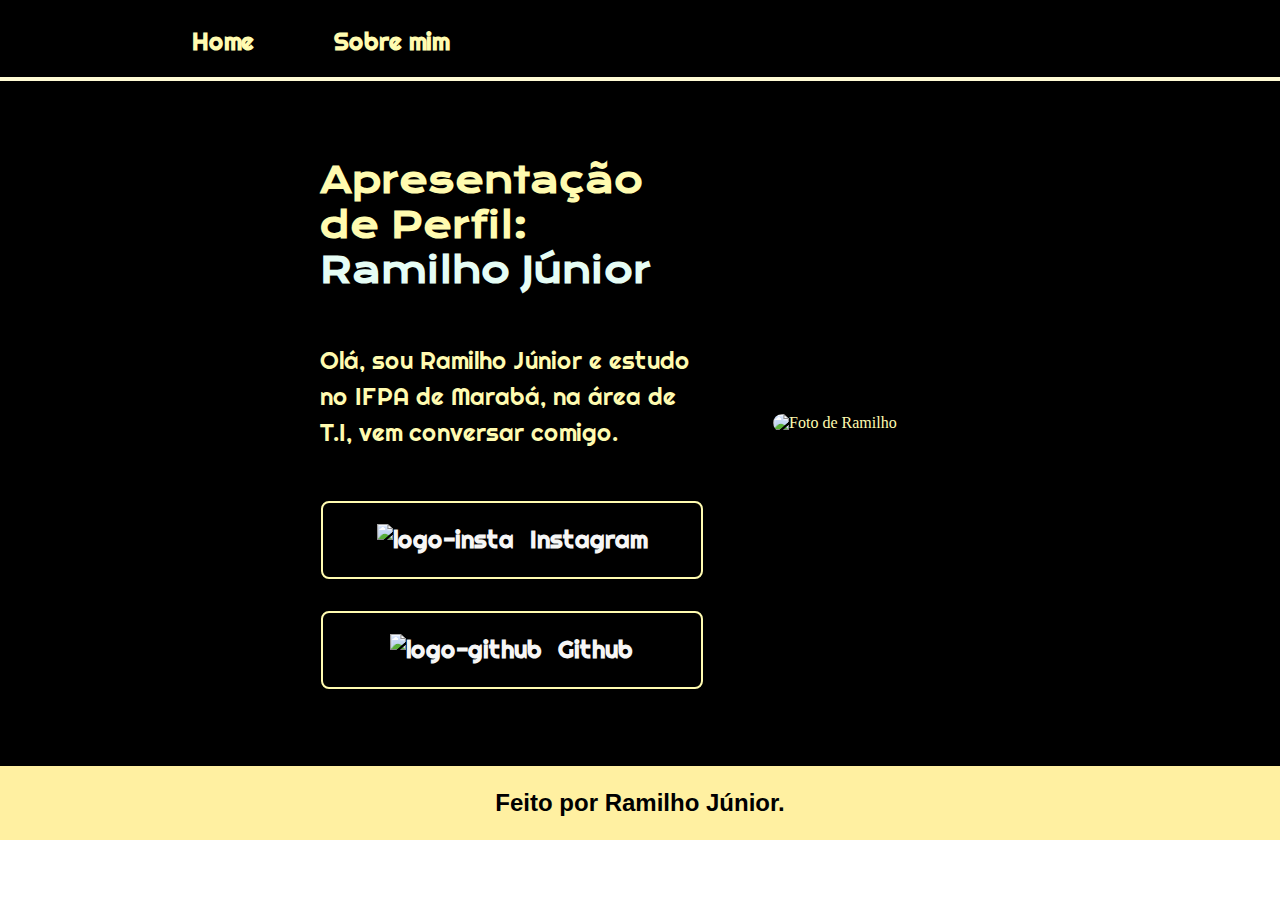
==== index.html @ bd6901b3 "Add files via upload" ====
<!DOCTYPE html>
<html lang="PT-BR">

<head>
    <meta charset="UTF-8">
    <meta http-equiv="X-UA-Compatible" content="IE=edge">
    <meta name="viewport" content="width=device-width, initial-scale=1.0">
    <link rel="stylesheet" href="style.css">
    <title> Apresentação </title>
</head>

<body>
    <header class="cabecalho">
        <nav class="cabecalho_menu">
            <a class="cabecalho_menu_link" href="index.html">Home</a>
            <a class="cabecalho_menu_link" href="about.html">Sobre mim</a>
        </nav>

    </header>
    <main class="apresentacao">
        <section class="apresentacao_conteudo">
            <h1 class="apresentacao_conteudo_titulo">
                Apresentação de Perfil:
                <strong class="titulo_destaque">Ramilho Júnior</strong>
            </h1>
            <h4 class="apresentacao_conteudo_texto"> Olá, sou Ramilho Júnior e estudo no IFPA de Marabá, na área de T.I,
                vem conversar comigo.
            </h4>
            <div class="apresentacao_links">
                <a class="apresentacao_links_link"
                    href="https://instagram.com/ramilhodasilvavaz?igshid=YmMyMTA2M2Y="><img src="imagens/instagram.png"
                        alt="logo-insta"> Instagram </a>
                <a class="apresentacao_links_link" href="https://github.com/Ramilho/ramilho"><img
                        src="imagens/github.png" alt="logo-github"> Github </a>
            </div>
        </section>

        <img class="apresentacao_img" src="imagens/Ramilho.jpeg" alt="Foto de Ramilho">
    </main>
    <footer class="rodape">
        <p><Strong>Feito por Ramilho Júnior.</Strong></p>
    </footer>
</body>

</html>
---- style.css ----
@import url('https://fonts.googleapis.com/css2?family=Krona+One&family=Righteous&display=swap');

:root {
    --cor-fundo: black;
    --cor-primaria: #FFFBB0;
    --cor-segundaria: #fff0a1;
    --cor-destaque: #E6FDf5;
    --cor-tercearia: #FFFBD5;
    --fonte-principal: 'Krona One', 'sans-serif';
    --fonte-segundaria: 'Righteous', 'sans-serif';
    --cor-hover: #272727;
}

* {
    margin: 0;
    padding: 0;
}

.cabecalho {
    background-color: var(--cor-fundo);
    padding: 2% 2% 1.6% 15%;
    border-bottom: 4px solid var(--cor-tercearia);
}

.cabecalho_menu {
    display: flex;
    gap: 80px;
}

.cabecalho_menu_link {
    font-family: var(--fonte-segundaria);
    font-weight: 600;
    font-size: 24px;
    color: var(--cor-primaria);
    text-decoration: none;
}

.apresentacao {
    padding: 6% 25%;
    box-sizing: border-box;
    background-color: var(--cor-fundo);
    color: var(--cor-primaria);
    display: flex;
    align-items: center;
    justify-content: space-between;
}

.apresentacao_conteudo {
    width: 615px;
    display: flex;
    flex-direction: column;
    gap: 50px;
}

.apresentacao_conteudo_titulo {
    font-size: 35px;
    font-family: 'Krona one', sans-serif;
}

.apresentacao_conteudo_texto {
    font-style: normal;
    font-weight: 400;
    line-height: 36px;
    font-size: 24px;
    font-family: var(--fonte-segundaria);
}

.titulo_destaque {
    color: var(--cor-destaque);
}

.apresentacao_links {
    display: flex;
    flex-direction: column;
    justify-content: space-between;
    align-items: center;
    gap: 32px;
}

.apresentacao_links_subtitulo {
    font-family: var(--fonte-principal);
    font-weight: 400;
    size: 24px;
}

.apresentacao_links_link {
    display: flex;
    justify-content: center;
    gap: 16px;
    border: 2px solid var(--cor-primaria);
    width: 378px;
    text-align: center;
    border-radius: 8px;
    font-size: 24px;
    font-weight: 600;
    padding: 21.5px 0;
    text-decoration: none;
    color: #F6F6F6;
    font-family: var(--fonte-segundaria);
}

.apresentacao_links_link:hover {
    background-color: var(--cor-hover);
}

.apresentacao_img {
    margin-left: 70px;
    width: 300px;
    border-radius: 16px;
}

.rodape {
    color: var(--cor-fundo);
    background-color: var(--cor-segundaria);
    padding: 23px;
    text-align: center;
    font-family: 'Montserrat', sans-serif;
    font-size: 24px;
    font-weight: 400;
}
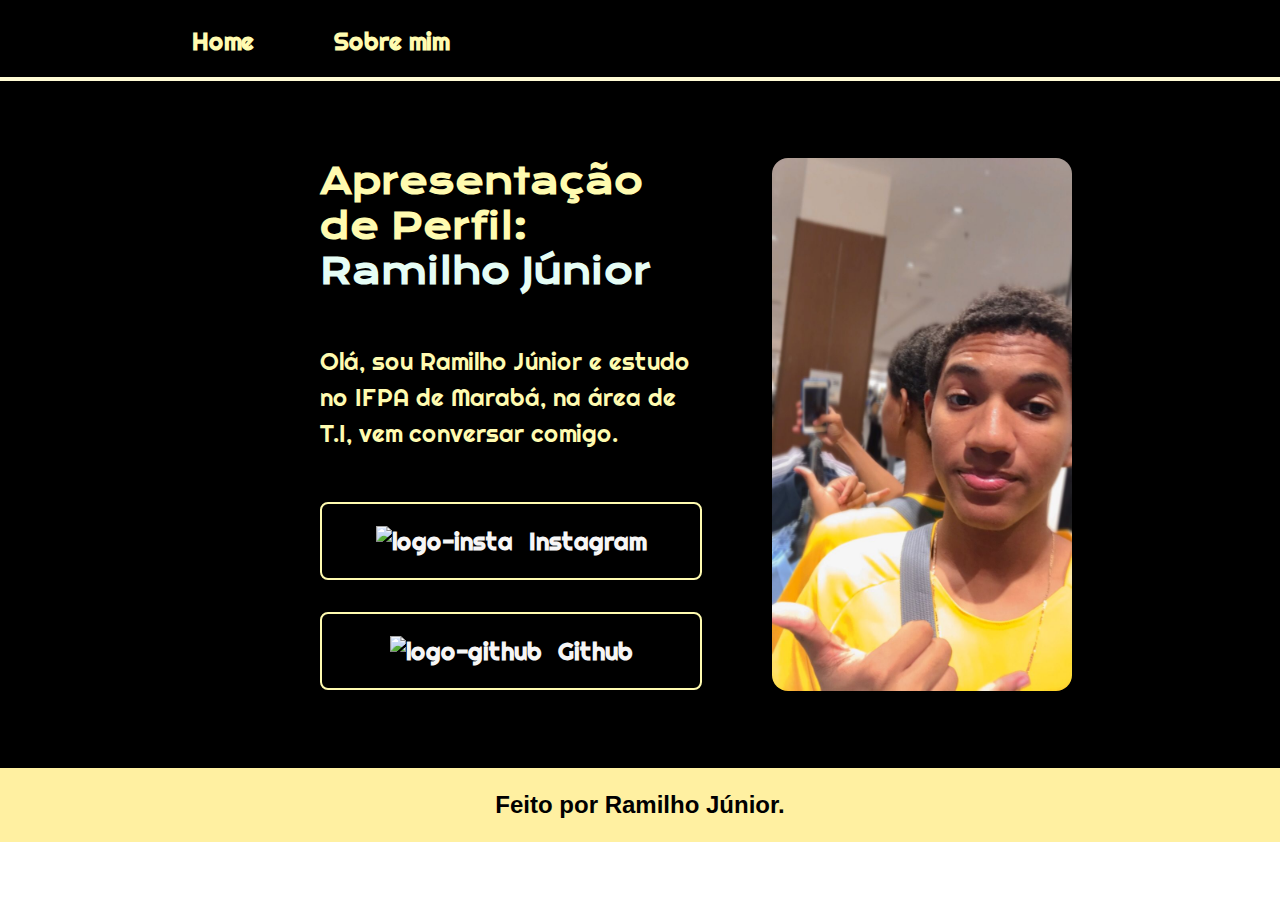
==== commit 79d0badb: "Update index.html" ====
--- a/index.html
+++ b/index.html
@@ -35,11 +35,11 @@
             </div>
         </section>
 
-        <img class="apresentacao_img" src="imagens/Ramilho.jpeg" alt="Foto de Ramilho">
+        <img class="apresentacao_img" src="Ramilho.jpeg" alt="Foto de Ramilho">
     </main>
     <footer class="rodape">
         <p><Strong>Feito por Ramilho Júnior.</Strong></p>
     </footer>
 </body>
 
-</html>+</html>
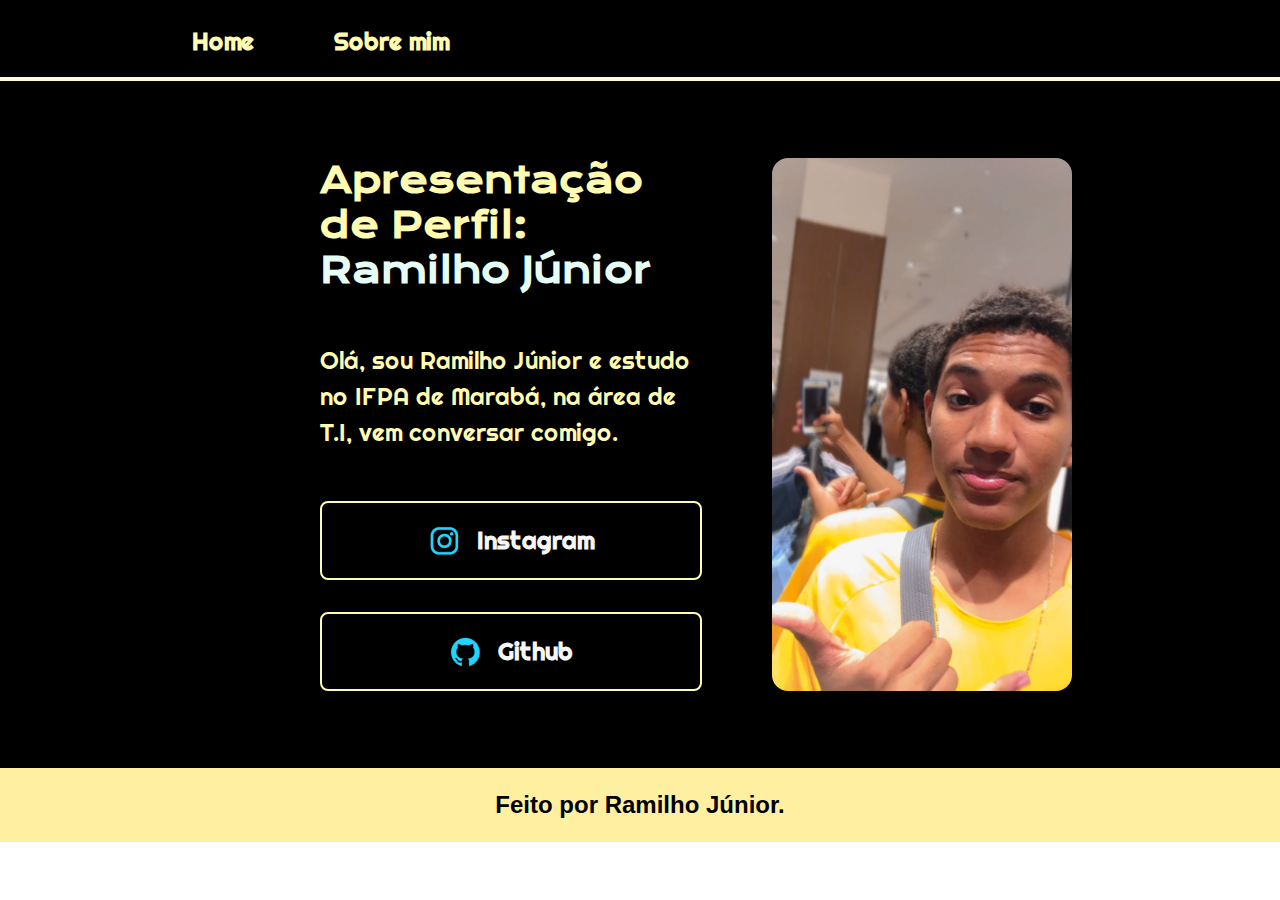
==== commit b687519e: "Update index.html" ====
--- a/index.html
+++ b/index.html
@@ -28,10 +28,10 @@
             </h4>
             <div class="apresentacao_links">
                 <a class="apresentacao_links_link"
-                    href="https://instagram.com/ramilhodasilvavaz?igshid=YmMyMTA2M2Y="><img src="imagens/instagram.png"
+                    href="https://instagram.com/ramilhodasilvavaz?igshid=YmMyMTA2M2Y="><img src="instagram.png"
                         alt="logo-insta"> Instagram </a>
                 <a class="apresentacao_links_link" href="https://github.com/Ramilho/ramilho"><img
-                        src="imagens/github.png" alt="logo-github"> Github </a>
+                        src="github.png" alt="logo-github"> Github </a>
             </div>
         </section>
 
